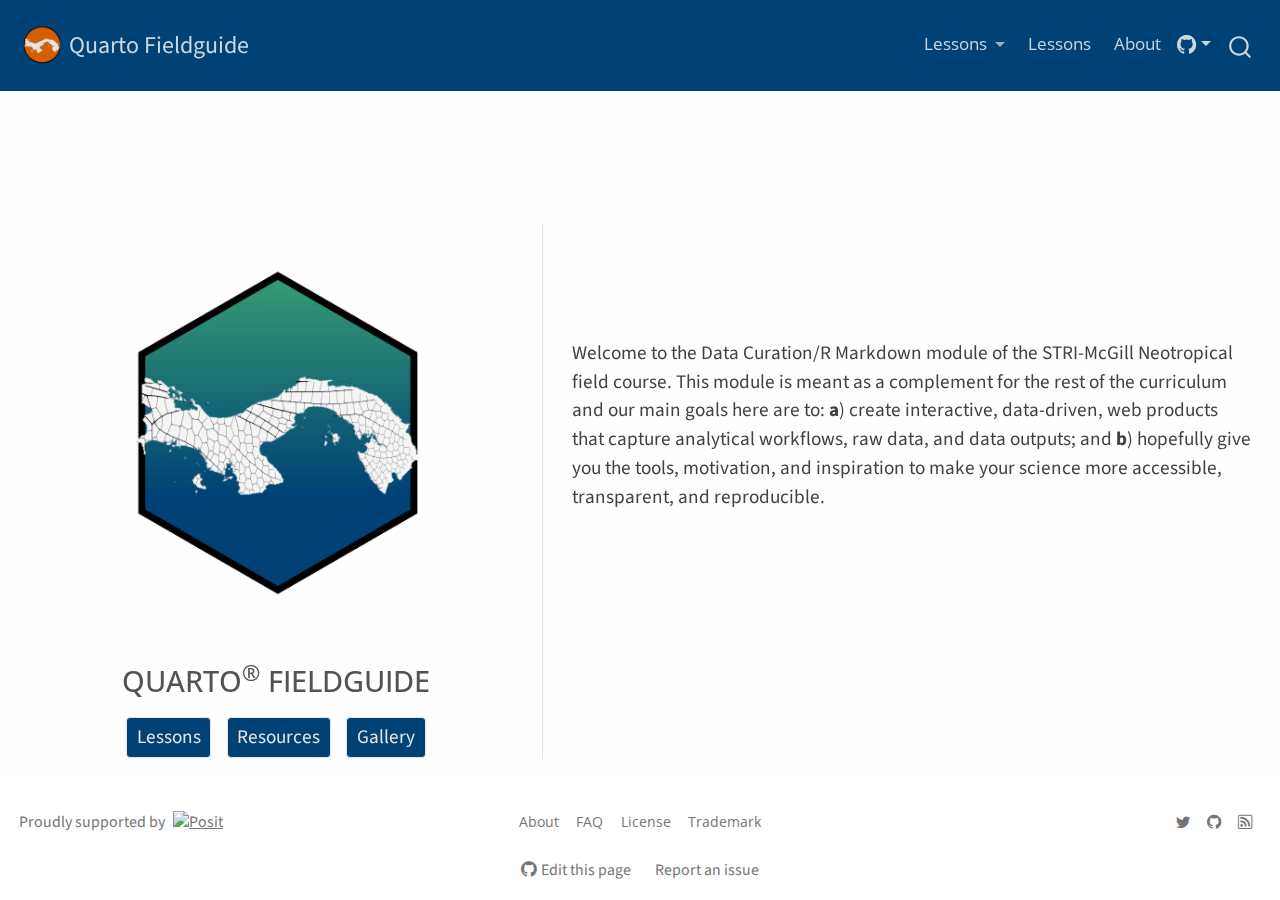
==== index.html @ e0c8041b "Publishing to gh-pages initial commit" ====
<!DOCTYPE html>
<html xmlns="http://www.w3.org/1999/xhtml" lang="en" xml:lang="en"><head>

<meta charset="utf-8">
<meta name="generator" content="quarto-1.3.450">

<meta name="viewport" content="width=device-width, initial-scale=1.0, user-scalable=yes">


<title>Quarto Fieldguide - Quarto® Fieldguide</title>
<style>
code{white-space: pre-wrap;}
span.smallcaps{font-variant: small-caps;}
div.columns{display: flex; gap: min(4vw, 1.5em);}
div.column{flex: auto; overflow-x: auto;}
div.hanging-indent{margin-left: 1.5em; text-indent: -1.5em;}
ul.task-list{list-style: none;}
ul.task-list li input[type="checkbox"] {
  width: 0.8em;
  margin: 0 0.8em 0.2em -1em; /* quarto-specific, see https://github.com/quarto-dev/quarto-cli/issues/4556 */ 
  vertical-align: middle;
}
</style>


<script src="site_libs/quarto-nav/quarto-nav.js"></script>
<script src="site_libs/quarto-nav/headroom.min.js"></script>
<script src="site_libs/clipboard/clipboard.min.js"></script>
<script src="site_libs/quarto-search/autocomplete.umd.js"></script>
<script src="site_libs/quarto-search/fuse.min.js"></script>
<script src="site_libs/quarto-search/quarto-search.js"></script>
<meta name="quarto:offset" content="./">
<link href="./images/favicon_package/favicon.ico" rel="icon">
<script src="site_libs/quarto-html/quarto.js"></script>
<script src="site_libs/quarto-html/popper.min.js"></script>
<script src="site_libs/quarto-html/tippy.umd.min.js"></script>
<link href="site_libs/quarto-html/tippy.css" rel="stylesheet">
<link href="site_libs/quarto-html/quarto-syntax-highlighting.css" rel="stylesheet" id="quarto-text-highlighting-styles">
<script src="site_libs/bootstrap/bootstrap.min.js"></script>
<link href="site_libs/bootstrap/bootstrap-icons.css" rel="stylesheet">
<link href="site_libs/bootstrap/bootstrap.min.css" rel="stylesheet" id="quarto-bootstrap" data-mode="light">
<script id="quarto-search-options" type="application/json">{
  "location": "navbar",
  "copy-button": false,
  "collapse-after": 3,
  "panel-placement": "end",
  "type": "overlay",
  "limit": 20,
  "language": {
    "search-no-results-text": "No results",
    "search-matching-documents-text": "matching documents",
    "search-copy-link-title": "Copy link to search",
    "search-hide-matches-text": "Hide additional matches",
    "search-more-match-text": "more match in this document",
    "search-more-matches-text": "more matches in this document",
    "search-clear-button-title": "Clear",
    "search-detached-cancel-button-title": "Cancel",
    "search-submit-button-title": "Submit",
    "search-label": "Search"
  }
}</script>


<link rel="stylesheet" href="assets/css/styles.css">
<link rel="stylesheet" href="index.css">
</head>

<body class="floating nav-fixed">

<div id="quarto-search-results"></div>
  <header id="quarto-header" class="headroom fixed-top">
    <nav class="navbar navbar-expand-lg navbar-dark ">
      <div class="navbar-container container-fluid">
      <div class="navbar-brand-container">
    <a href="./index.html" class="navbar-brand navbar-brand-logo">
    <img src="./images/icon.png" alt="" class="navbar-logo">
    </a>
    <a class="navbar-brand" href="./index.html">
    <span class="navbar-title">Quarto Fieldguide</span>
    </a>
  </div>
            <div id="quarto-search" class="" title="Search"></div>
          <button class="navbar-toggler" type="button" data-bs-toggle="collapse" data-bs-target="#navbarCollapse" aria-controls="navbarCollapse" aria-expanded="false" aria-label="Toggle navigation" onclick="if (window.quartoToggleHeadroom) { window.quartoToggleHeadroom(); }">
  <span class="navbar-toggler-icon"></span>
</button>
          <div class="collapse navbar-collapse" id="navbarCollapse">
            <ul class="navbar-nav navbar-nav-scroll ms-auto">
  <li class="nav-item dropdown ">
    <a class="nav-link dropdown-toggle" href="#" id="nav-menu-lessons" role="button" data-bs-toggle="dropdown" aria-expanded="false" rel="" target="">
 <span class="menu-text">Lessons</span>
    </a>
    <ul class="dropdown-menu dropdown-menu-end" aria-labelledby="nav-menu-lessons">    
        <li>
    <a class="dropdown-item" href="./docs/lessons/index.html" rel="" target="">
 <span class="dropdown-text">Main Page</span></a>
  </li>  
        <li>
    <a class="dropdown-item" href="./docs/lessons/lesson-1-module-overview/index.html" rel="" target="">
 <span class="dropdown-text">Lesson 1</span></a>
  </li>  
        <li>
    <a class="dropdown-item" href="./docs/lessons/lesson-2-build-your-working-environment/index.html" rel="" target="">
 <span class="dropdown-text">Lesson 2</span></a>
  </li>  
        <li>
    <a class="dropdown-item" href="./docs/lessons/lesson-3-build-a-basic-site/index.html" rel="" target="">
 <span class="dropdown-text">Lesson 3</span></a>
  </li>  
        <li>
    <a class="dropdown-item" href="./docs/lessons/lesson-4-markdown-guidebook/index.html" rel="" target="">
 <span class="dropdown-text">Lesson 4</span></a>
  </li>  
        <li>
    <a class="dropdown-item" href="./docs/lessons/lesson-5-markdown-meet-r/index.html" rel="" target="">
 <span class="dropdown-text">Lesson 5</span></a>
  </li>  
    </ul>
  </li>
  <li class="nav-item">
    <a class="nav-link" href="./docs/lessons/index.html" rel="" target="">
 <span class="menu-text">Lessons</span></a>
  </li>  
  <li class="nav-item">
    <a class="nav-link" href="./about.html" rel="" target="">
 <span class="menu-text">About</span></a>
  </li>  
</ul>
            <div class="quarto-navbar-tools">
    <div class="dropdown">
      <a href="" title="" id="quarto-navigation-tool-dropdown-0" class="quarto-navigation-tool dropdown-toggle px-1" data-bs-toggle="dropdown" aria-expanded="false" aria-label=""><i class="bi bi-github"></i></a>
      <ul class="dropdown-menu dropdown-menu-end" aria-labelledby="quarto-navigation-tool-dropdown-0">
          <li>
            <a class="dropdown-item quarto-navbar-tools-item" href="https://github.com/stri-mcgill-neo/2024/">
            Source Code
            </a>
          </li>
          <li>
            <a class="dropdown-item quarto-navbar-tools-item" href="https://github.com/stri-mcgill-neo/2024/issues/new">
            Report an Issue
            </a>
          </li>
      </ul>
    </div>
</div>
          </div> <!-- /navcollapse -->
      </div> <!-- /container-fluid -->
    </nav>
</header>
<!-- content -->
<div id="quarto-content" class="quarto-container page-columns page-rows-contents page-layout-full page-navbar">
<!-- sidebar -->
  
<div id="quarto-sidebar-glass" data-bs-toggle="collapse" data-bs-target="#quarto-sidebar,#quarto-sidebar-glass"></div>
<!-- margin-sidebar -->
    
<!-- main -->
<div class="quarto-about-trestles column-page">
  <div class="about-entity">
    <img src="images/panama_logo.png" class="about-image
  rounded " style="width: 15em;" title="stuff">
<header id="title-block-header" class="quarto-title-block default">
<div class="quarto-title">
<h1 class="title">Quarto<sup><span class="trademark">®</span></sup> Fieldguide</h1>
</div>
<div class="quarto-title-meta">
  </div>
</header>
    <div class="about-links">
  <a href="/docs/lessons/" class="about-link" rel="" target="">
     <span class="about-link-text">Lessons</span>
  </a>
  <a href="/docs/resources/" class="about-link" rel="" target="">
     <span class="about-link-text">Resources</span>
  </a>
  <a href="https://github.com" class="about-link" rel="" target="">
     <span class="about-link-text">Gallery</span>
  </a>
</div>
  </div>
  <div class="about-contents"><main class="content column-page" id="quarto-document-content">
<p>Welcome to the Data Curation/R Markdown module of the STRI-McGill Neotropical field course. This module is meant as a complement for the rest of the curriculum and our main goals here are to: <strong>a</strong>) create interactive, data-driven, web products that capture analytical workflows, raw data, and data outputs; and <strong>b</strong>) hopefully give you the tools, motivation, and inspiration to make your science more accessible, transparent, and reproducible.</p>


</main></div>
</div>
 <!-- /main -->
<script id="quarto-html-after-body" type="application/javascript">
window.document.addEventListener("DOMContentLoaded", function (event) {
  const toggleBodyColorMode = (bsSheetEl) => {
    const mode = bsSheetEl.getAttribute("data-mode");
    const bodyEl = window.document.querySelector("body");
    if (mode === "dark") {
      bodyEl.classList.add("quarto-dark");
      bodyEl.classList.remove("quarto-light");
    } else {
      bodyEl.classList.add("quarto-light");
      bodyEl.classList.remove("quarto-dark");
    }
  }
  const toggleBodyColorPrimary = () => {
    const bsSheetEl = window.document.querySelector("link#quarto-bootstrap");
    if (bsSheetEl) {
      toggleBodyColorMode(bsSheetEl);
    }
  }
  toggleBodyColorPrimary();  
  const isCodeAnnotation = (el) => {
    for (const clz of el.classList) {
      if (clz.startsWith('code-annotation-')) {                     
        return true;
      }
    }
    return false;
  }
  const clipboard = new window.ClipboardJS('.code-copy-button', {
    text: function(trigger) {
      const codeEl = trigger.previousElementSibling.cloneNode(true);
      for (const childEl of codeEl.children) {
        if (isCodeAnnotation(childEl)) {
          childEl.remove();
        }
      }
      return codeEl.innerText;
    }
  });
  clipboard.on('success', function(e) {
    // button target
    const button = e.trigger;
    // don't keep focus
    button.blur();
    // flash "checked"
    button.classList.add('code-copy-button-checked');
    var currentTitle = button.getAttribute("title");
    button.setAttribute("title", "Copied!");
    let tooltip;
    if (window.bootstrap) {
      button.setAttribute("data-bs-toggle", "tooltip");
      button.setAttribute("data-bs-placement", "left");
      button.setAttribute("data-bs-title", "Copied!");
      tooltip = new bootstrap.Tooltip(button, 
        { trigger: "manual", 
          customClass: "code-copy-button-tooltip",
          offset: [0, -8]});
      tooltip.show();    
    }
    setTimeout(function() {
      if (tooltip) {
        tooltip.hide();
        button.removeAttribute("data-bs-title");
        button.removeAttribute("data-bs-toggle");
        button.removeAttribute("data-bs-placement");
      }
      button.setAttribute("title", currentTitle);
      button.classList.remove('code-copy-button-checked');
    }, 1000);
    // clear code selection
    e.clearSelection();
  });
  const viewSource = window.document.getElementById('quarto-view-source') ||
                     window.document.getElementById('quarto-code-tools-source');
  if (viewSource) {
    const sourceUrl = viewSource.getAttribute("data-quarto-source-url");
    viewSource.addEventListener("click", function(e) {
      if (sourceUrl) {
        // rstudio viewer pane
        if (/\bcapabilities=\b/.test(window.location)) {
          window.open(sourceUrl);
        } else {
          window.location.href = sourceUrl;
        }
      } else {
        const modal = new bootstrap.Modal(document.getElementById('quarto-embedded-source-code-modal'));
        modal.show();
      }
      return false;
    });
  }
  function toggleCodeHandler(show) {
    return function(e) {
      const detailsSrc = window.document.querySelectorAll(".cell > details > .sourceCode");
      for (let i=0; i<detailsSrc.length; i++) {
        const details = detailsSrc[i].parentElement;
        if (show) {
          details.open = true;
        } else {
          details.removeAttribute("open");
        }
      }
      const cellCodeDivs = window.document.querySelectorAll(".cell > .sourceCode");
      const fromCls = show ? "hidden" : "unhidden";
      const toCls = show ? "unhidden" : "hidden";
      for (let i=0; i<cellCodeDivs.length; i++) {
        const codeDiv = cellCodeDivs[i];
        if (codeDiv.classList.contains(fromCls)) {
          codeDiv.classList.remove(fromCls);
          codeDiv.classList.add(toCls);
        } 
      }
      return false;
    }
  }
  const hideAllCode = window.document.getElementById("quarto-hide-all-code");
  if (hideAllCode) {
    hideAllCode.addEventListener("click", toggleCodeHandler(false));
  }
  const showAllCode = window.document.getElementById("quarto-show-all-code");
  if (showAllCode) {
    showAllCode.addEventListener("click", toggleCodeHandler(true));
  }
  function tippyHover(el, contentFn) {
    const config = {
      allowHTML: true,
      content: contentFn,
      maxWidth: 500,
      delay: 100,
      arrow: false,
      appendTo: function(el) {
          return el.parentElement;
      },
      interactive: true,
      interactiveBorder: 10,
      theme: 'quarto',
      placement: 'bottom-start'
    };
    window.tippy(el, config); 
  }
  const noterefs = window.document.querySelectorAll('a[role="doc-noteref"]');
  for (var i=0; i<noterefs.length; i++) {
    const ref = noterefs[i];
    tippyHover(ref, function() {
      // use id or data attribute instead here
      let href = ref.getAttribute('data-footnote-href') || ref.getAttribute('href');
      try { href = new URL(href).hash; } catch {}
      const id = href.replace(/^#\/?/, "");
      const note = window.document.getElementById(id);
      return note.innerHTML;
    });
  }
      let selectedAnnoteEl;
      const selectorForAnnotation = ( cell, annotation) => {
        let cellAttr = 'data-code-cell="' + cell + '"';
        let lineAttr = 'data-code-annotation="' +  annotation + '"';
        const selector = 'span[' + cellAttr + '][' + lineAttr + ']';
        return selector;
      }
      const selectCodeLines = (annoteEl) => {
        const doc = window.document;
        const targetCell = annoteEl.getAttribute("data-target-cell");
        const targetAnnotation = annoteEl.getAttribute("data-target-annotation");
        const annoteSpan = window.document.querySelector(selectorForAnnotation(targetCell, targetAnnotation));
        const lines = annoteSpan.getAttribute("data-code-lines").split(",");
        const lineIds = lines.map((line) => {
          return targetCell + "-" + line;
        })
        let top = null;
        let height = null;
        let parent = null;
        if (lineIds.length > 0) {
            //compute the position of the single el (top and bottom and make a div)
            const el = window.document.getElementById(lineIds[0]);
            top = el.offsetTop;
            height = el.offsetHeight;
            parent = el.parentElement.parentElement;
          if (lineIds.length > 1) {
            const lastEl = window.document.getElementById(lineIds[lineIds.length - 1]);
            const bottom = lastEl.offsetTop + lastEl.offsetHeight;
            height = bottom - top;
          }
          if (top !== null && height !== null && parent !== null) {
            // cook up a div (if necessary) and position it 
            let div = window.document.getElementById("code-annotation-line-highlight");
            if (div === null) {
              div = window.document.createElement("div");
              div.setAttribute("id", "code-annotation-line-highlight");
              div.style.position = 'absolute';
              parent.appendChild(div);
            }
            div.style.top = top - 2 + "px";
            div.style.height = height + 4 + "px";
            let gutterDiv = window.document.getElementById("code-annotation-line-highlight-gutter");
            if (gutterDiv === null) {
              gutterDiv = window.document.createElement("div");
              gutterDiv.setAttribute("id", "code-annotation-line-highlight-gutter");
              gutterDiv.style.position = 'absolute';
              const codeCell = window.document.getElementById(targetCell);
              const gutter = codeCell.querySelector('.code-annotation-gutter');
              gutter.appendChild(gutterDiv);
            }
            gutterDiv.style.top = top - 2 + "px";
            gutterDiv.style.height = height + 4 + "px";
          }
          selectedAnnoteEl = annoteEl;
        }
      };
      const unselectCodeLines = () => {
        const elementsIds = ["code-annotation-line-highlight", "code-annotation-line-highlight-gutter"];
        elementsIds.forEach((elId) => {
          const div = window.document.getElementById(elId);
          if (div) {
            div.remove();
          }
        });
        selectedAnnoteEl = undefined;
      };
      // Attach click handler to the DT
      const annoteDls = window.document.querySelectorAll('dt[data-target-cell]');
      for (const annoteDlNode of annoteDls) {
        annoteDlNode.addEventListener('click', (event) => {
          const clickedEl = event.target;
          if (clickedEl !== selectedAnnoteEl) {
            unselectCodeLines();
            const activeEl = window.document.querySelector('dt[data-target-cell].code-annotation-active');
            if (activeEl) {
              activeEl.classList.remove('code-annotation-active');
            }
            selectCodeLines(clickedEl);
            clickedEl.classList.add('code-annotation-active');
          } else {
            // Unselect the line
            unselectCodeLines();
            clickedEl.classList.remove('code-annotation-active');
          }
        });
      }
  const findCites = (el) => {
    const parentEl = el.parentElement;
    if (parentEl) {
      const cites = parentEl.dataset.cites;
      if (cites) {
        return {
          el,
          cites: cites.split(' ')
        };
      } else {
        return findCites(el.parentElement)
      }
    } else {
      return undefined;
    }
  };
  var bibliorefs = window.document.querySelectorAll('a[role="doc-biblioref"]');
  for (var i=0; i<bibliorefs.length; i++) {
    const ref = bibliorefs[i];
    const citeInfo = findCites(ref);
    if (citeInfo) {
      tippyHover(citeInfo.el, function() {
        var popup = window.document.createElement('div');
        citeInfo.cites.forEach(function(cite) {
          var citeDiv = window.document.createElement('div');
          citeDiv.classList.add('hanging-indent');
          citeDiv.classList.add('csl-entry');
          var biblioDiv = window.document.getElementById('ref-' + cite);
          if (biblioDiv) {
            citeDiv.innerHTML = biblioDiv.innerHTML;
          }
          popup.appendChild(citeDiv);
        });
        return popup.innerHTML;
      });
    }
  }
});
</script>
</div> <!-- /content -->
<footer class="footer">
  <div class="nav-footer">
    <div class="nav-footer-left">Proudly supported by <a href="https://posit.co"><img src="https://www.rstudio.com/assets/img/posit-logo-fullcolor-TM.svg" class="img-fluid" alt="Posit" width="65"></a></div>   
    <div class="nav-footer-center">
      <ul class="footer-items list-unstyled">
    <li class="nav-item">
    <a class="nav-link" href="./about.html">About</a>
  </li>  
    <li class="nav-item">
    <a class="nav-link" href="./docs/faq/index.qmd">FAQ</a>
  </li>  
    <li class="nav-item">
    <a class="nav-link" href="./license.qmd">License</a>
  </li>  
    <li class="nav-item">
    <a class="nav-link" href="./trademark.qmd">Trademark</a>
  </li>  
</ul>
    <div class="toc-actions"><div><i class="bi bi-github"></i></div><div class="action-links"><p><a href="https://github.com/stri-mcgill-neo/2024/edit/main/index.qmd" class="toc-action">Edit this page</a></p><p><a href="https://github.com/stri-mcgill-neo/2024/issues/new" class="toc-action">Report an issue</a></p></div></div></div>
    <div class="nav-footer-right">
      <ul class="footer-items list-unstyled">
    <li class="nav-item compact">
    <a class="nav-link" href="https://twitter.com/quarto_pub">
      <i class="bi bi-twitter" role="img" aria-label="Quarto Twitter">
</i> 
    </a>
  </li>  
    <li class="nav-item compact">
    <a class="nav-link" href="https://github.com/quarto-dev/quarto-cli">
      <i class="bi bi-github" role="img" aria-label="Quarto GitHub">
</i> 
    </a>
  </li>  
    <li class="nav-item compact">
    <a class="nav-link" href="https://quarto.org/docs/blog/index.xml">
      <i class="bi bi-rss" role="img" aria-label="Quarto Blog RSS">
</i> 
    </a>
  </li>  
</ul>
    </div>
  </div>
</footer>



</body></html>
---- site_libs/quarto-html/tippy.css ----
.tippy-box[data-animation=fade][data-state=hidden]{opacity:0}[data-tippy-root]{max-width:calc(100vw - 10px)}.tippy-box{position:relative;background-color:#333;color:#fff;border-radius:4px;font-size:14px;line-height:1.4;white-space:normal;outline:0;transition-property:transform,visibility,opacity}.tippy-box[data-placement^=top]>.tippy-arrow{bottom:0}.tippy-box[data-placement^=top]>.tippy-arrow:before{bottom:-7px;left:0;border-width:8px 8px 0;border-top-color:initial;transform-origin:center top}.tippy-box[data-placement^=bottom]>.tippy-arrow{top:0}.tippy-box[data-placement^=bottom]>.tippy-arrow:before{top:-7px;left:0;border-width:0 8px 8px;border-bottom-color:initial;transform-origin:center bottom}.tippy-box[data-placement^=left]>.tippy-arrow{right:0}.tippy-box[data-placement^=left]>.tippy-arrow:before{border-width:8px 0 8px 8px;border-left-color:initial;right:-7px;transform-origin:center left}.tippy-box[data-placement^=right]>.tippy-arrow{left:0}.tippy-box[data-placement^=right]>.tippy-arrow:before{left:-7px;border-width:8px 8px 8px 0;border-right-color:initial;transform-origin:center right}.tippy-box[data-inertia][data-state=visible]{transition-timing-function:cubic-bezier(.54,1.5,.38,1.11)}.tippy-arrow{width:16px;height:16px;color:#333}.tippy-arrow:before{content:"";position:absolute;border-color:transparent;border-style:solid}.tippy-content{position:relative;padding:5px 9px;z-index:1}
---- site_libs/quarto-html/quarto-syntax-highlighting.css ----
/* quarto syntax highlight colors */
:root {
  --quarto-hl-ot-color: #003B4F;
  --quarto-hl-at-color: #657422;
  --quarto-hl-ss-color: #20794D;
  --quarto-hl-an-color: #5E5E5E;
  --quarto-hl-fu-color: #4758AB;
  --quarto-hl-st-color: #20794D;
  --quarto-hl-cf-color: #003B4F;
  --quarto-hl-op-color: #5E5E5E;
  --quarto-hl-er-color: #AD0000;
  --quarto-hl-bn-color: #AD0000;
  --quarto-hl-al-color: #AD0000;
  --quarto-hl-va-color: #111111;
  --quarto-hl-bu-color: inherit;
  --quarto-hl-ex-color: inherit;
  --quarto-hl-pp-color: #AD0000;
  --quarto-hl-in-color: #5E5E5E;
  --quarto-hl-vs-color: #20794D;
  --quarto-hl-wa-color: #5E5E5E;
  --quarto-hl-do-color: #5E5E5E;
  --quarto-hl-im-color: #00769E;
  --quarto-hl-ch-color: #20794D;
  --quarto-hl-dt-color: #AD0000;
  --quarto-hl-fl-color: #AD0000;
  --quarto-hl-co-color: #5E5E5E;
  --quarto-hl-cv-color: #5E5E5E;
  --quarto-hl-cn-color: #8f5902;
  --quarto-hl-sc-color: #5E5E5E;
  --quarto-hl-dv-color: #AD0000;
  --quarto-hl-kw-color: #003B4F;
}

/* other quarto variables */
:root {
  --quarto-font-monospace: SFMono-Regular, Menlo, Monaco, Consolas, "Liberation Mono", "Courier New", monospace;
}

pre > code.sourceCode > span {
  color: #003B4F;
}

code span {
  color: #003B4F;
}

code.sourceCode > span {
  color: #003B4F;
}

div.sourceCode,
div.sourceCode pre.sourceCode {
  color: #003B4F;
}

code span.ot {
  color: #003B4F;
  font-style: inherit;
}

code span.at {
  color: #657422;
  font-style: inherit;
}

code span.ss {
  color: #20794D;
  font-style: inherit;
}

code span.an {
  color: #5E5E5E;
  font-style: inherit;
}

code span.fu {
  color: #4758AB;
  font-style: inherit;
}

code span.st {
  color: #20794D;
  font-style: inherit;
}

code span.cf {
  color: #003B4F;
  font-style: inherit;
}

code span.op {
  color: #5E5E5E;
  font-style: inherit;
}

code span.er {
  color: #AD0000;
  font-style: inherit;
}

code span.bn {
  color: #AD0000;
  font-style: inherit;
}

code span.al {
  color: #AD0000;
  font-style: inherit;
}

code span.va {
  color: #111111;
  font-style: inherit;
}

code span.bu {
  font-style: inherit;
}

code span.ex {
  font-style: inherit;
}

code span.pp {
  color: #AD0000;
  font-style: inherit;
}

code span.in {
  color: #5E5E5E;
  font-style: inherit;
}

code span.vs {
  color: #20794D;
  font-style: inherit;
}

code span.wa {
  color: #5E5E5E;
  font-style: italic;
}

code span.do {
  color: #5E5E5E;
  font-style: italic;
}

code span.im {
  color: #00769E;
  font-style: inherit;
}

code span.ch {
  color: #20794D;
  font-style: inherit;
}

code span.dt {
  color: #AD0000;
  font-style: inherit;
}

code span.fl {
  color: #AD0000;
  font-style: inherit;
}

code span.co {
  color: #5E5E5E;
  font-style: inherit;
}

code span.cv {
  color: #5E5E5E;
  font-style: italic;
}

code span.cn {
  color: #8f5902;
  font-style: inherit;
}

code span.sc {
  color: #5E5E5E;
  font-style: inherit;
}

code span.dv {
  color: #AD0000;
  font-style: inherit;
}

code span.kw {
  color: #003B4F;
  font-style: inherit;
}

.prevent-inlining {
  content: "</";
}

/*# sourceMappingURL=debc5d5d77c3f9108843748ff7464032.css.map */
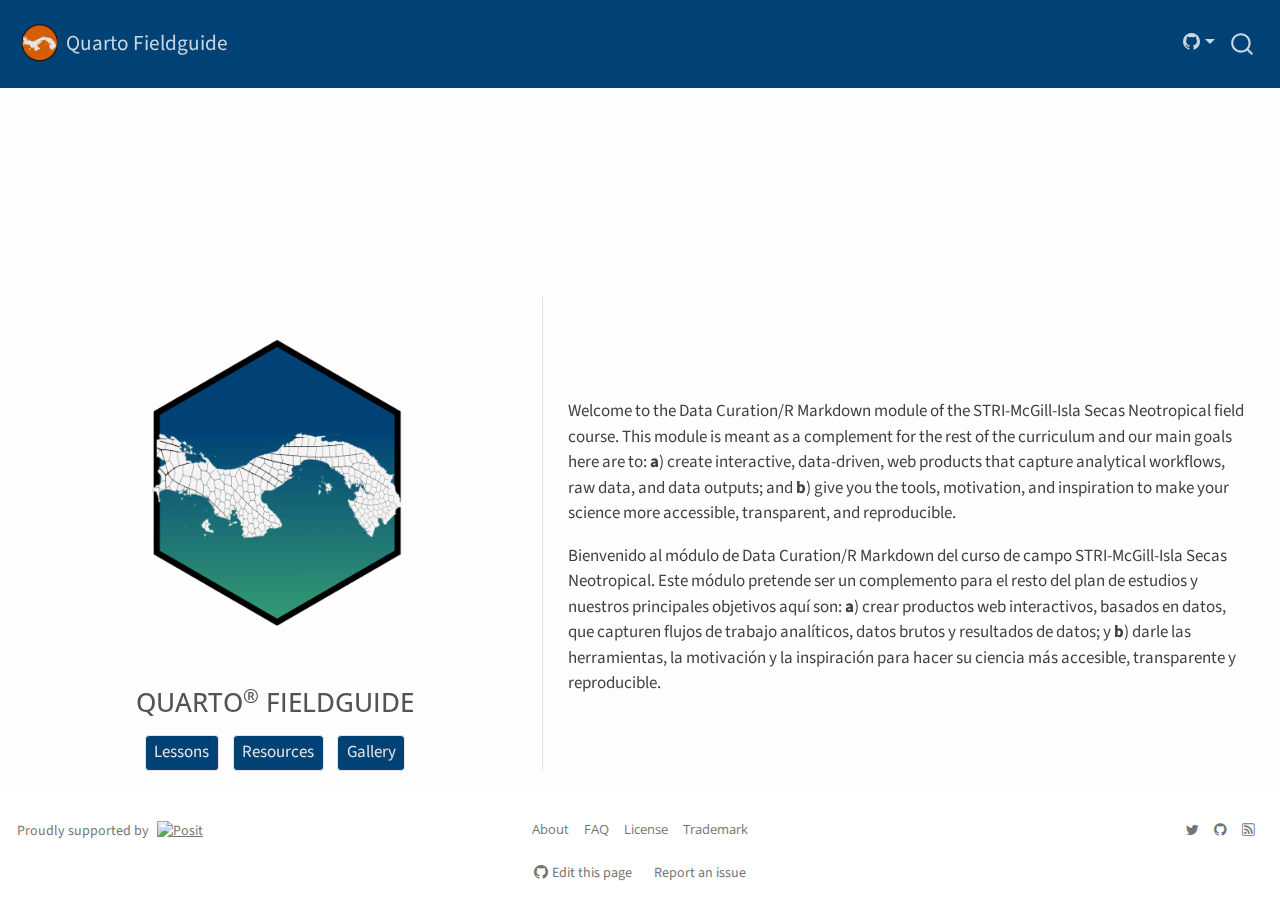
==== commit 9a3488c4: "Added espanol testing" ====
--- a/index.html
+++ b/index.html
@@ -79,70 +79,24 @@
     <span class="navbar-title">Quarto Fieldguide</span>
     </a>
   </div>
-            <div id="quarto-search" class="" title="Search"></div>
-          <button class="navbar-toggler" type="button" data-bs-toggle="collapse" data-bs-target="#navbarCollapse" aria-controls="navbarCollapse" aria-expanded="false" aria-label="Toggle navigation" onclick="if (window.quartoToggleHeadroom) { window.quartoToggleHeadroom(); }">
-  <span class="navbar-toggler-icon"></span>
-</button>
-          <div class="collapse navbar-collapse" id="navbarCollapse">
-            <ul class="navbar-nav navbar-nav-scroll ms-auto">
-  <li class="nav-item dropdown ">
-    <a class="nav-link dropdown-toggle" href="#" id="nav-menu-lessons" role="button" data-bs-toggle="dropdown" aria-expanded="false" rel="" target="">
- <span class="menu-text">Lessons</span>
-    </a>
-    <ul class="dropdown-menu dropdown-menu-end" aria-labelledby="nav-menu-lessons">    
-        <li>
-    <a class="dropdown-item" href="./docs/lessons/index.html" rel="" target="">
- <span class="dropdown-text">Main Page</span></a>
-  </li>  
-        <li>
-    <a class="dropdown-item" href="./docs/lessons/lesson-1-module-overview/index.html" rel="" target="">
- <span class="dropdown-text">Lesson 1</span></a>
-  </li>  
-        <li>
-    <a class="dropdown-item" href="./docs/lessons/lesson-2-build-your-working-environment/index.html" rel="" target="">
- <span class="dropdown-text">Lesson 2</span></a>
-  </li>  
-        <li>
-    <a class="dropdown-item" href="./docs/lessons/lesson-3-build-a-basic-site/index.html" rel="" target="">
- <span class="dropdown-text">Lesson 3</span></a>
-  </li>  
-        <li>
-    <a class="dropdown-item" href="./docs/lessons/lesson-4-markdown-guidebook/index.html" rel="" target="">
- <span class="dropdown-text">Lesson 4</span></a>
-  </li>  
-        <li>
-    <a class="dropdown-item" href="./docs/lessons/lesson-5-markdown-meet-r/index.html" rel="" target="">
- <span class="dropdown-text">Lesson 5</span></a>
-  </li>  
-    </ul>
-  </li>
-  <li class="nav-item">
-    <a class="nav-link" href="./docs/lessons/index.html" rel="" target="">
- <span class="menu-text">Lessons</span></a>
-  </li>  
-  <li class="nav-item">
-    <a class="nav-link" href="./about.html" rel="" target="">
- <span class="menu-text">About</span></a>
-  </li>  
-</ul>
-            <div class="quarto-navbar-tools">
+        <div class="quarto-navbar-tools ms-auto">
     <div class="dropdown">
       <a href="" title="" id="quarto-navigation-tool-dropdown-0" class="quarto-navigation-tool dropdown-toggle px-1" data-bs-toggle="dropdown" aria-expanded="false" aria-label=""><i class="bi bi-github"></i></a>
       <ul class="dropdown-menu dropdown-menu-end" aria-labelledby="quarto-navigation-tool-dropdown-0">
           <li>
-            <a class="dropdown-item quarto-navbar-tools-item" href="https://github.com/stri-mcgill-neo/2024/">
+            <a class="dropdown-item quarto-navbar-tools ms-auto-item" href="https://github.com/stri-mcgill-neo/2024/">
             Source Code
             </a>
           </li>
           <li>
-            <a class="dropdown-item quarto-navbar-tools-item" href="https://github.com/stri-mcgill-neo/2024/issues/new">
+            <a class="dropdown-item quarto-navbar-tools ms-auto-item" href="https://github.com/stri-mcgill-neo/2024/issues/new">
             Report an Issue
             </a>
           </li>
       </ul>
     </div>
 </div>
-          </div> <!-- /navcollapse -->
+          <div id="quarto-search" class="" title="Search"></div>
       </div> <!-- /container-fluid -->
     </nav>
 </header>
@@ -172,13 +126,14 @@
   <a href="/docs/resources/" class="about-link" rel="" target="">
      <span class="about-link-text">Resources</span>
   </a>
-  <a href="https://github.com" class="about-link" rel="" target="">
+  <a href="/docs/gallery/index.html" class="about-link" rel="" target="">
      <span class="about-link-text">Gallery</span>
   </a>
 </div>
   </div>
   <div class="about-contents"><main class="content column-page" id="quarto-document-content">
-<p>Welcome to the Data Curation/R Markdown module of the STRI-McGill Neotropical field course. This module is meant as a complement for the rest of the curriculum and our main goals here are to: <strong>a</strong>) create interactive, data-driven, web products that capture analytical workflows, raw data, and data outputs; and <strong>b</strong>) hopefully give you the tools, motivation, and inspiration to make your science more accessible, transparent, and reproducible.</p>
+<p>Welcome to the Data Curation/R Markdown module of the STRI-McGill-Isla Secas Neotropical field course. This module is meant as a complement for the rest of the curriculum and our main goals here are to: <strong>a</strong>) create interactive, data-driven, web products that capture analytical workflows, raw data, and data outputs; and <strong>b</strong>) give you the tools, motivation, and inspiration to make your science more accessible, transparent, and reproducible.</p>
+<p>Bienvenido al módulo de Data Curation/R Markdown del curso de campo STRI-McGill-Isla Secas Neotropical. Este módulo pretende ser un complemento para el resto del plan de estudios y nuestros principales objetivos aquí son: <strong>a</strong>) crear productos web interactivos, basados en datos, que capturen flujos de trabajo analíticos, datos brutos y resultados de datos; y <strong>b</strong>) darle las herramientas, la motivación y la inspiración para hacer su ciencia más accesible, transparente y reproducible.</p>
 
 
 </main></div>
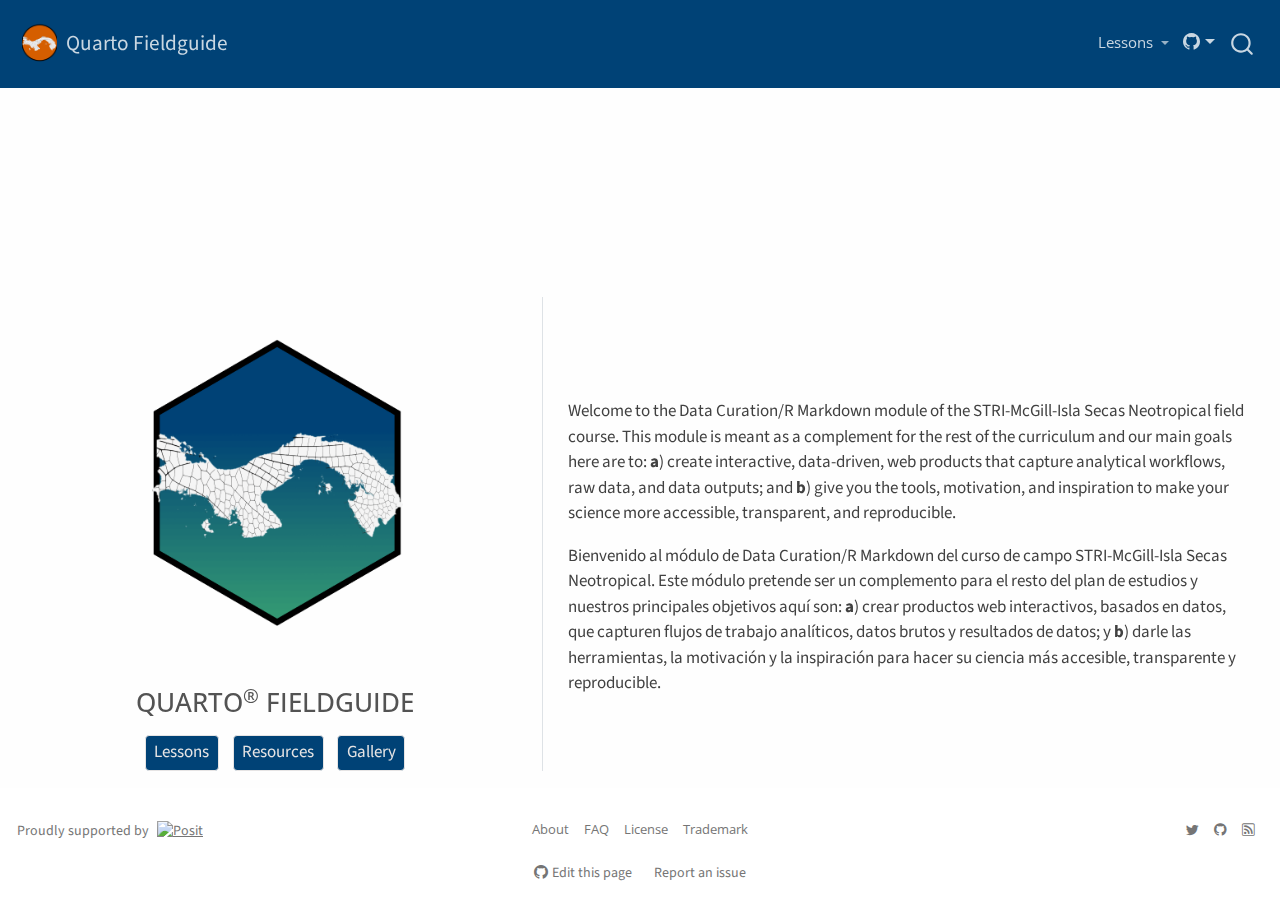
==== commit 4968e823: "Added espanol testing" ====
--- a/index.html
+++ b/index.html
@@ -79,24 +79,46 @@
     <span class="navbar-title">Quarto Fieldguide</span>
     </a>
   </div>
-        <div class="quarto-navbar-tools ms-auto">
+            <div id="quarto-search" class="" title="Search"></div>
+          <button class="navbar-toggler" type="button" data-bs-toggle="collapse" data-bs-target="#navbarCollapse" aria-controls="navbarCollapse" aria-expanded="false" aria-label="Toggle navigation" onclick="if (window.quartoToggleHeadroom) { window.quartoToggleHeadroom(); }">
+  <span class="navbar-toggler-icon"></span>
+</button>
+          <div class="collapse navbar-collapse" id="navbarCollapse">
+            <ul class="navbar-nav navbar-nav-scroll ms-auto">
+  <li class="nav-item dropdown ">
+    <a class="nav-link dropdown-toggle" href="#" id="nav-menu-lessons" role="button" data-bs-toggle="dropdown" aria-expanded="false" rel="" target="">
+ <span class="menu-text">Lessons</span>
+    </a>
+    <ul class="dropdown-menu dropdown-menu-end" aria-labelledby="nav-menu-lessons">    
+        <li>
+    <a class="dropdown-item" href="./docs/lessons/index.html" rel="" target="">
+ <span class="dropdown-text">Main Page</span></a>
+  </li>  
+        <li>
+    <a class="dropdown-item" href="./docs/lessons/lesson-1-module-overview/index.html" rel="" target="">
+ <span class="dropdown-text">Lesson 1</span></a>
+  </li>  
+    </ul>
+  </li>
+</ul>
+            <div class="quarto-navbar-tools">
     <div class="dropdown">
       <a href="" title="" id="quarto-navigation-tool-dropdown-0" class="quarto-navigation-tool dropdown-toggle px-1" data-bs-toggle="dropdown" aria-expanded="false" aria-label=""><i class="bi bi-github"></i></a>
       <ul class="dropdown-menu dropdown-menu-end" aria-labelledby="quarto-navigation-tool-dropdown-0">
           <li>
-            <a class="dropdown-item quarto-navbar-tools ms-auto-item" href="https://github.com/stri-mcgill-neo/2024/">
+            <a class="dropdown-item quarto-navbar-tools-item" href="https://github.com/stri-mcgill-neo/2024/">
             Source Code
             </a>
           </li>
           <li>
-            <a class="dropdown-item quarto-navbar-tools ms-auto-item" href="https://github.com/stri-mcgill-neo/2024/issues/new">
+            <a class="dropdown-item quarto-navbar-tools-item" href="https://github.com/stri-mcgill-neo/2024/issues/new">
             Report an Issue
             </a>
           </li>
       </ul>
     </div>
 </div>
-          <div id="quarto-search" class="" title="Search"></div>
+          </div> <!-- /navcollapse -->
       </div> <!-- /container-fluid -->
     </nav>
 </header>
